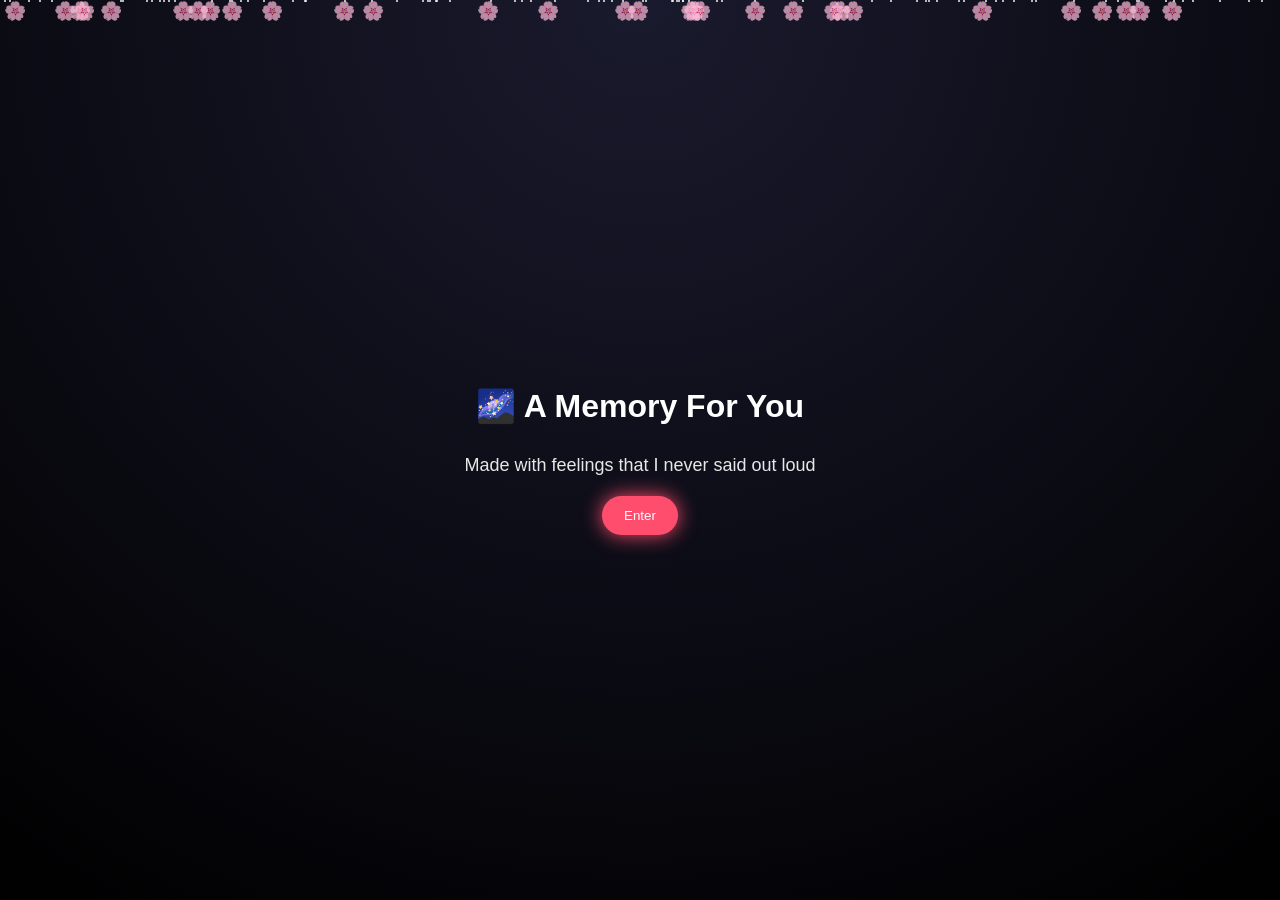
==== index.html @ fa23498d "Add files via upload" ====
<!DOCTYPE html>
<html>
<head>
<meta charset="UTF-8">
<title>Love World</title>
<link rel="stylesheet" href="style.css">
</head>

<body class="fade">

<div class="sky"></div>

<div class="center">
    <h1 class="title">🌌 A Memory For You</h1>
    <p class="text">Made with feelings that I never said out loud</p>

    <button onclick="go()">Enter</button>
</div>

<audio id="bgm" loop>
    <source src="music.mp3">
</audio>

<script src="script.js"></script>

<script>
createSky();

function go(){
    startMusic();
    window.location.href = "page2.html";
}
</script>

</body>
</html>
---- style.css ----
body {
    margin: 0;
    font-family: Arial;
    color: white;
    background: black;
    overflow-x: hidden;
}

/* 🌌 SKY */
.sky {
    position: fixed;
    width: 100%;
    height: 100%;
    background: radial-gradient(circle at top, #1a1a2e, #000);
    z-index: -3;
}

/* ✨ STARS */
.star {
    position: absolute;
    width: 2px;
    height: 2px;
    background: white;
    opacity: 0.7;
    animation: floatStar linear infinite;
}

@keyframes floatStar {
    from { transform: translateY(-10px); }
    to { transform: translateY(100vh); }
}

/* 🌸 BLOSSOMS */
.blossom {
    position: absolute;
    font-size: 18px;
    animation: fall linear infinite;
    opacity: 0.7;
}

@keyframes fall {
    from { transform: translateY(-10vh) rotate(0deg); }
    to { transform: translateY(110vh) rotate(360deg); }
}

/* 🎬 CENTER UI */
.center {
    height: 100vh;
    display: flex;
    flex-direction: column;
    justify-content: center;
    align-items: center;
    text-align: center;
}

/* 💖 TEXT */
.title {
    font-size: 32px;
    margin-bottom: 10px;
}

.text {
    font-size: 18px;
    margin: 20px;
    opacity: 0.9;
}

/* 🔘 BUTTON */
button, a.button {
    padding: 12px 22px;
    border-radius: 30px;
    border: none;
    background: #ff4d6d;
    color: white;
    text-decoration: none;
    box-shadow: 0 0 20px #ff4d6d;
}

/* 🌀 FADE TRANSITION */
.fade {
    animation: fadeIn 1.5s ease;
}

@keyframes fadeIn {
    from { opacity: 0; transform: scale(1.1); }
    to { opacity: 1; transform: scale(1); }
}
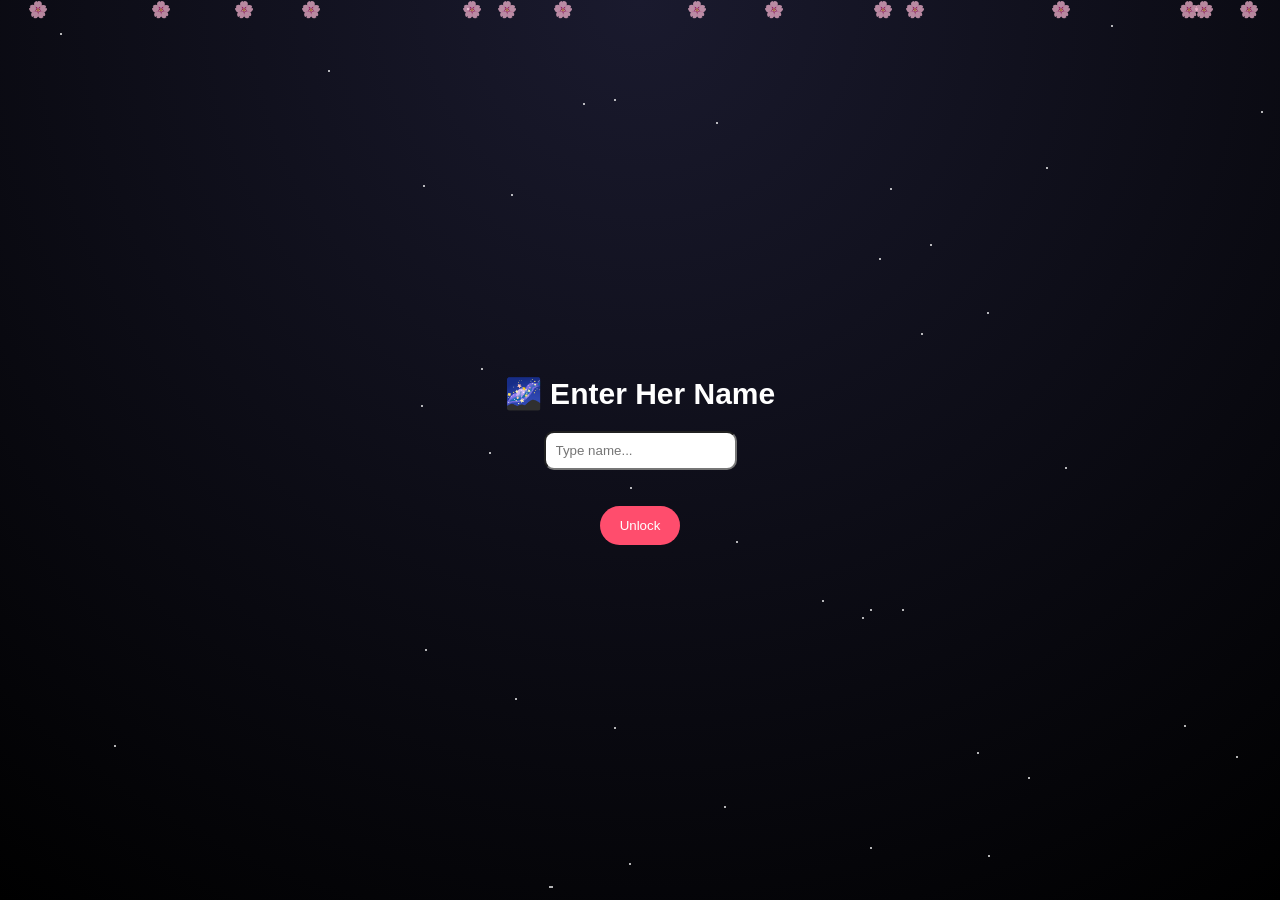
==== commit 60f68248: "Add files via upload" ====
--- a/index.html
+++ b/index.html
@@ -1,34 +1,40 @@
 <!DOCTYPE html>
 <html>
 <head>
-<meta charset="UTF-8">
-<title>Love World</title>
+<title>Love Story</title>
 <link rel="stylesheet" href="style.css">
 </head>
 
-<body class="fade">
+<body onclick="startMusic();">
 
 <div class="sky"></div>
 
 <div class="center">
-    <h1 class="title">🌌 A Memory For You</h1>
-    <p class="text">Made with feelings that I never said out loud</p>
+    <h1 class="title">🌌 Enter Her Name</h1>
 
-    <button onclick="go()">Enter</button>
+    <input id="name" placeholder="Type name..." style="padding:10px;border-radius:10px;">
+    <br><br>
+
+    <button onclick="unlock()">Unlock</button>
 </div>
 
 <audio id="bgm" loop>
     <source src="music.mp3">
 </audio>
 
-<script src="script.js"></script>
+<script src="engine.js"></script>
 
 <script>
 createSky();
 
-function go(){
-    startMusic();
-    window.location.href = "page2.html";
+function unlock(){
+    const val = document.getElementById("name").value;
+
+    if(val.toLowerCase() === "mubashira"){
+        goScene("scene2.html");
+    } else {
+        alert("Wrong name 💔");
+    }
 }
 </script>
 
--- a/style.css
+++ b/style.css
@@ -1,9 +1,9 @@
 body {
     margin: 0;
     font-family: Arial;
+    background: black;
     color: white;
-    background: black;
-    overflow-x: hidden;
+    overflow: hidden;
 }
 
 /* 🌌 SKY */
@@ -12,38 +12,32 @@
     width: 100%;
     height: 100%;
     background: radial-gradient(circle at top, #1a1a2e, #000);
-    z-index: -3;
+    z-index: -2;
 }
 
-/* ✨ STARS */
+/* ✨ STAR */
 .star {
     position: absolute;
     width: 2px;
     height: 2px;
     background: white;
     opacity: 0.7;
-    animation: floatStar linear infinite;
 }
 
-@keyframes floatStar {
-    from { transform: translateY(-10px); }
-    to { transform: translateY(100vh); }
-}
-
-/* 🌸 BLOSSOMS */
+/* 🌸 BLOSSOM */
 .blossom {
     position: absolute;
-    font-size: 18px;
+    font-size: 16px;
     animation: fall linear infinite;
     opacity: 0.7;
 }
 
 @keyframes fall {
-    from { transform: translateY(-10vh) rotate(0deg); }
-    to { transform: translateY(110vh) rotate(360deg); }
+    from { transform: translateY(-10vh); }
+    to { transform: translateY(110vh); }
 }
 
-/* 🎬 CENTER UI */
+/* 🎬 SCENES */
 .center {
     height: 100vh;
     display: flex;
@@ -55,33 +49,27 @@
 
 /* 💖 TEXT */
 .title {
-    font-size: 32px;
-    margin-bottom: 10px;
+    font-size: 30px;
 }
 
 .text {
     font-size: 18px;
+    opacity: 0.85;
     margin: 20px;
-    opacity: 0.9;
 }
 
 /* 🔘 BUTTON */
-button, a.button {
-    padding: 12px 22px;
-    border-radius: 30px;
+button {
+    padding: 12px 20px;
+    border-radius: 25px;
     border: none;
     background: #ff4d6d;
     color: white;
-    text-decoration: none;
-    box-shadow: 0 0 20px #ff4d6d;
 }
 
-/* 🌀 FADE TRANSITION */
-.fade {
-    animation: fadeIn 1.5s ease;
-}
-
-@keyframes fadeIn {
-    from { opacity: 0; transform: scale(1.1); }
-    to { opacity: 1; transform: scale(1); }
+/* 🌀 TRANSITION */
+.fade-out {
+    opacity: 0;
+    transform: scale(1.1);
+    transition: 0.7s ease;
 }
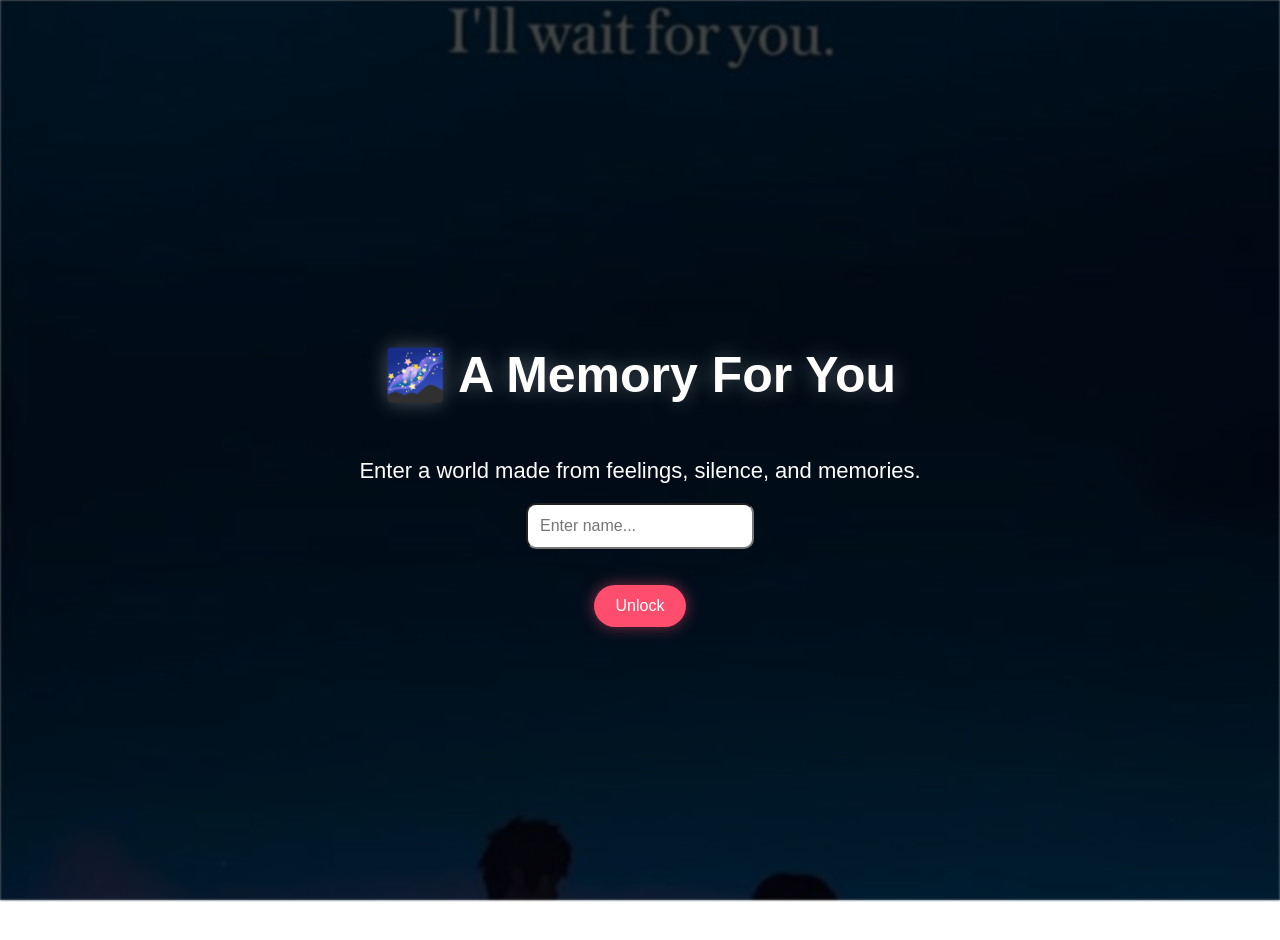
==== commit e62ab663: "Add files via upload" ====
--- a/index.html
+++ b/index.html
@@ -1,37 +1,39 @@
 <!DOCTYPE html>
 <html>
 <head>
-<title>Love Story</title>
 <link rel="stylesheet" href="style.css">
 </head>
 
-<body onclick="startMusic();">
+<body>
 
-<div class="sky"></div>
+<div class="bg"></div>
+<div class="overlay"></div>
 
 <div class="center">
-    <h1 class="title">🌌 Enter Her Name</h1>
+    <h1 class="title">🌌 A Memory For You</h1>
 
-    <input id="name" placeholder="Type name..." style="padding:10px;border-radius:10px;">
+    <p class="text">
+        Enter a world made from feelings, silence, and memories.
+    </p>
+
+    <input id="name" placeholder="Enter name..."
+    style="padding:12px;border-radius:10px;font-size:16px;">
+
     <br><br>
 
-    <button onclick="unlock()">Unlock</button>
+    <button onclick="check()">Unlock</button>
 </div>
 
 <audio id="bgm" loop>
     <source src="music.mp3">
 </audio>
 
-<script src="engine.js"></script>
+<script>
+function check(){
+    let v = document.getElementById("name").value;
 
-<script>
-createSky();
-
-function unlock(){
-    const val = document.getElementById("name").value;
-
-    if(val.toLowerCase() === "mubashira"){
-        goScene("scene2.html");
+    if(v.toLowerCase() === "mubashira"){
+        window.location.href = "page2.html";
     } else {
         alert("Wrong name 💔");
     }
--- a/style.css
+++ b/style.css
@@ -1,43 +1,38 @@
 body {
     margin: 0;
-    font-family: Arial;
-    background: black;
+    font-family: Arial, sans-serif;
     color: white;
-    overflow: hidden;
+    overflow-x: hidden;
 }
 
-/* 🌌 SKY */
+/* 🌌 BACKGROUND IMAGE (YOUR PINTEREST ANIME IMAGE) */
+.bg {
+    position: fixed;
+    width: 100%;
+    height: 100%;
+    background: url("bg.jpg") center/cover no-repeat;
+    z-index: -3;
+    filter: brightness(0.5) blur(1px);
+}
+
+/* DARK OVERLAY (IMPORTANT FOR READABILITY) */
+.overlay {
+    position: fixed;
+    width: 100%;
+    height: 100%;
+    background: rgba(0,0,0,0.45);
+    z-index: -2;
+}
+
+/* 🌸 SKY EFFECT LAYER (OPTIONAL) */
 .sky {
     position: fixed;
     width: 100%;
     height: 100%;
-    background: radial-gradient(circle at top, #1a1a2e, #000);
-    z-index: -2;
+    z-index: -1;
 }
 
-/* ✨ STAR */
-.star {
-    position: absolute;
-    width: 2px;
-    height: 2px;
-    background: white;
-    opacity: 0.7;
-}
-
-/* 🌸 BLOSSOM */
-.blossom {
-    position: absolute;
-    font-size: 16px;
-    animation: fall linear infinite;
-    opacity: 0.7;
-}
-
-@keyframes fall {
-    from { transform: translateY(-10vh); }
-    to { transform: translateY(110vh); }
-}
-
-/* 🎬 SCENES */
+/* 💖 MAIN LAYOUT */
 .center {
     height: 100vh;
     display: flex;
@@ -45,31 +40,58 @@
     justify-content: center;
     align-items: center;
     text-align: center;
+    padding: 20px;
 }
 
-/* 💖 TEXT */
+/* 🌟 FIXED BIG TEXT (IMPORTANT) */
 .title {
-    font-size: 30px;
+    font-size: clamp(28px, 6vw, 50px);
+    font-weight: bold;
+    text-shadow: 0 0 20px rgba(255,255,255,0.3);
 }
 
 .text {
-    font-size: 18px;
-    opacity: 0.85;
-    margin: 20px;
+    font-size: clamp(16px, 4.5vw, 22px);
+    max-width: 700px;
+    line-height: 1.6;
+    margin: 15px;
 }
 
-/* 🔘 BUTTON */
-button {
-    padding: 12px 20px;
-    border-radius: 25px;
+/* 🔘 BUTTONS */
+button, a {
+    padding: 12px 22px;
+    border-radius: 30px;
     border: none;
     background: #ff4d6d;
     color: white;
+    text-decoration: none;
+    font-size: 16px;
+    box-shadow: 0 0 15px rgba(255,77,109,0.5);
 }
 
-/* 🌀 TRANSITION */
+/* 📸 HER PHOTO CARD */
+.photo-card {
+    margin-top: 25px;
+    text-align: center;
+    animation: float 4s ease-in-out infinite;
+}
+
+.photo-card img {
+    width: min(220px, 60vw);
+    border-radius: 20px;
+    box-shadow: 0 0 25px rgba(255, 100, 150, 0.5);
+}
+
+/* FLOAT ANIMATION */
+@keyframes float {
+    0% { transform: translateY(0px); }
+    50% { transform: translateY(-10px); }
+    100% { transform: translateY(0px); }
+}
+
+/* 🌀 PAGE TRANSITION */
 .fade-out {
     opacity: 0;
-    transform: scale(1.1);
-    transition: 0.7s ease;
+    transform: scale(1.05);
+    transition: 0.6s ease;
 }
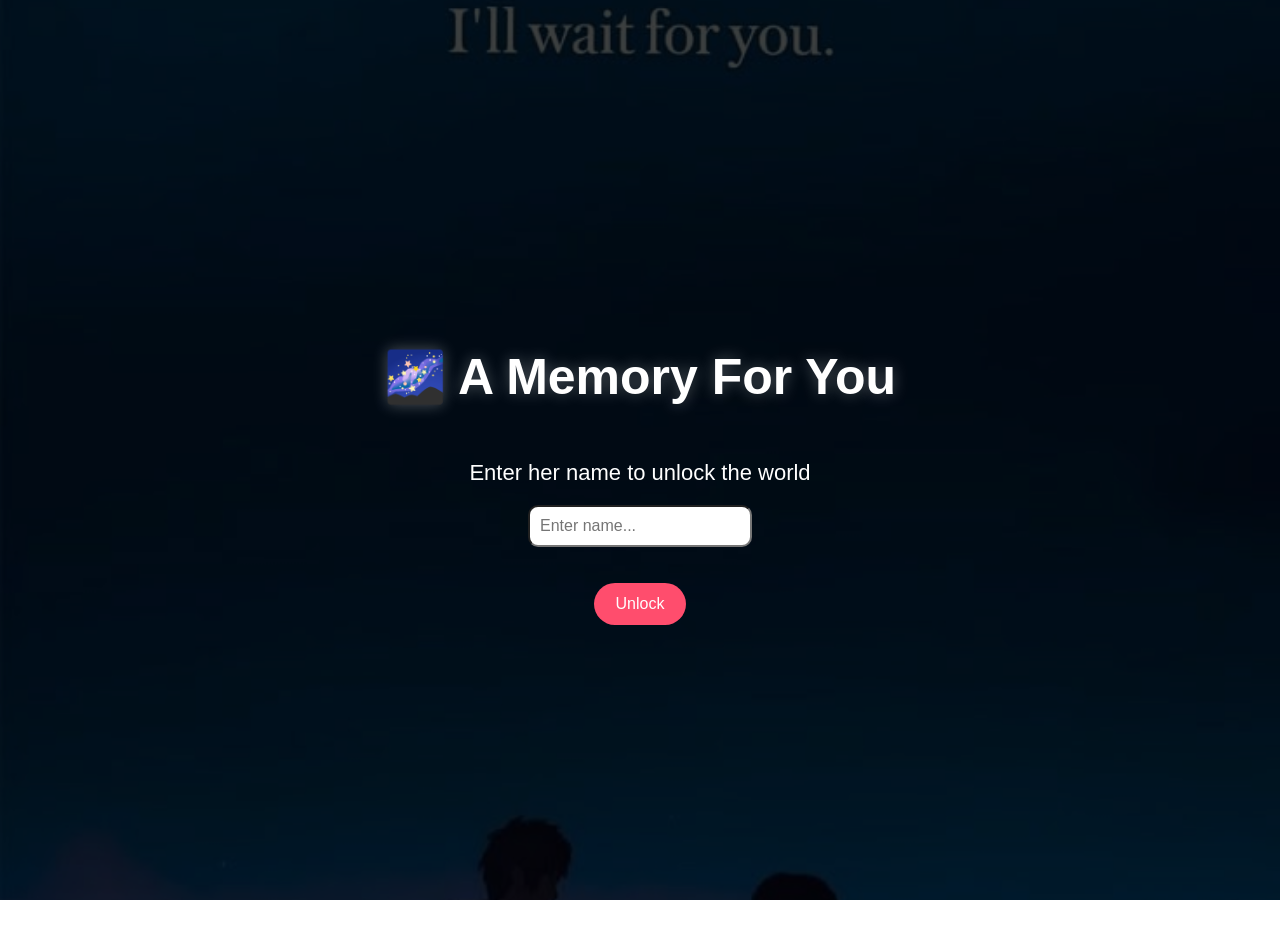
==== commit c841731f: "Add files via upload" ====
--- a/index.html
+++ b/index.html
@@ -4,7 +4,7 @@
 <link rel="stylesheet" href="style.css">
 </head>
 
-<body>
+<body onclick="initMusic()">
 
 <div class="bg"></div>
 <div class="overlay"></div>
@@ -12,12 +12,10 @@
 <div class="center">
     <h1 class="title">🌌 A Memory For You</h1>
 
-    <p class="text">
-        Enter a world made from feelings, silence, and memories.
-    </p>
+    <p class="text">Enter her name to unlock the world</p>
 
     <input id="name" placeholder="Enter name..."
-    style="padding:12px;border-radius:10px;font-size:16px;">
+    style="padding:10px;border-radius:10px;font-size:16px;">
 
     <br><br>
 
@@ -28,12 +26,16 @@
     <source src="music.mp3">
 </audio>
 
+<script src="engine.js"></script>
+
 <script>
+initMusic();
+
 function check(){
     let v = document.getElementById("name").value;
 
     if(v.toLowerCase() === "mubashira"){
-        window.location.href = "page2.html";
+        goPage("scene2.html");
     } else {
         alert("Wrong name 💔");
     }
--- a/style.css
+++ b/style.css
@@ -5,17 +5,17 @@
     overflow-x: hidden;
 }
 
-/* 🌌 BACKGROUND IMAGE (YOUR PINTEREST ANIME IMAGE) */
+/* 🌌 BACKGROUND IMAGE */
 .bg {
     position: fixed;
     width: 100%;
     height: 100%;
     background: url("bg.jpg") center/cover no-repeat;
+    filter: brightness(0.45);
     z-index: -3;
-    filter: brightness(0.5) blur(1px);
 }
 
-/* DARK OVERLAY (IMPORTANT FOR READABILITY) */
+/* DARK OVERLAY */
 .overlay {
     position: fixed;
     width: 100%;
@@ -24,15 +24,20 @@
     z-index: -2;
 }
 
-/* 🌸 SKY EFFECT LAYER (OPTIONAL) */
-.sky {
-    position: fixed;
-    width: 100%;
-    height: 100%;
-    z-index: -1;
+/* 🌸 BLOSSOMS */
+.blossom {
+    position: absolute;
+    font-size: 16px;
+    opacity: 0.7;
+    animation: fall linear infinite;
 }
 
-/* 💖 MAIN LAYOUT */
+@keyframes fall {
+    from { transform: translateY(-10vh); }
+    to { transform: translateY(110vh); }
+}
+
+/* 💖 CENTER LAYOUT */
 .center {
     height: 100vh;
     display: flex;
@@ -43,11 +48,10 @@
     padding: 20px;
 }
 
-/* 🌟 FIXED BIG TEXT (IMPORTANT) */
+/* 🌟 BIG RESPONSIVE TEXT */
 .title {
-    font-size: clamp(28px, 6vw, 50px);
-    font-weight: bold;
-    text-shadow: 0 0 20px rgba(255,255,255,0.3);
+    font-size: clamp(30px, 6vw, 50px);
+    text-shadow: 0 0 15px rgba(255,255,255,0.3);
 }
 
 .text {
@@ -57,39 +61,25 @@
     margin: 15px;
 }
 
-/* 🔘 BUTTONS */
-button, a {
+/* 🔘 BUTTON */
+button {
     padding: 12px 22px;
-    border-radius: 30px;
+    border-radius: 25px;
     border: none;
     background: #ff4d6d;
     color: white;
-    text-decoration: none;
     font-size: 16px;
-    box-shadow: 0 0 15px rgba(255,77,109,0.5);
 }
 
-/* 📸 HER PHOTO CARD */
-.photo-card {
-    margin-top: 25px;
-    text-align: center;
-    animation: float 4s ease-in-out infinite;
+/* 📸 PHOTO CARD */
+.photo {
+    width: min(220px, 70vw);
+    border-radius: 20px;
+    box-shadow: 0 0 25px rgba(255,100,150,0.4);
+    margin-top: 15px;
 }
 
-.photo-card img {
-    width: min(220px, 60vw);
-    border-radius: 20px;
-    box-shadow: 0 0 25px rgba(255, 100, 150, 0.5);
-}
-
-/* FLOAT ANIMATION */
-@keyframes float {
-    0% { transform: translateY(0px); }
-    50% { transform: translateY(-10px); }
-    100% { transform: translateY(0px); }
-}
-
-/* 🌀 PAGE TRANSITION */
+/* 🌀 TRANSITION */
 .fade-out {
     opacity: 0;
     transform: scale(1.05);
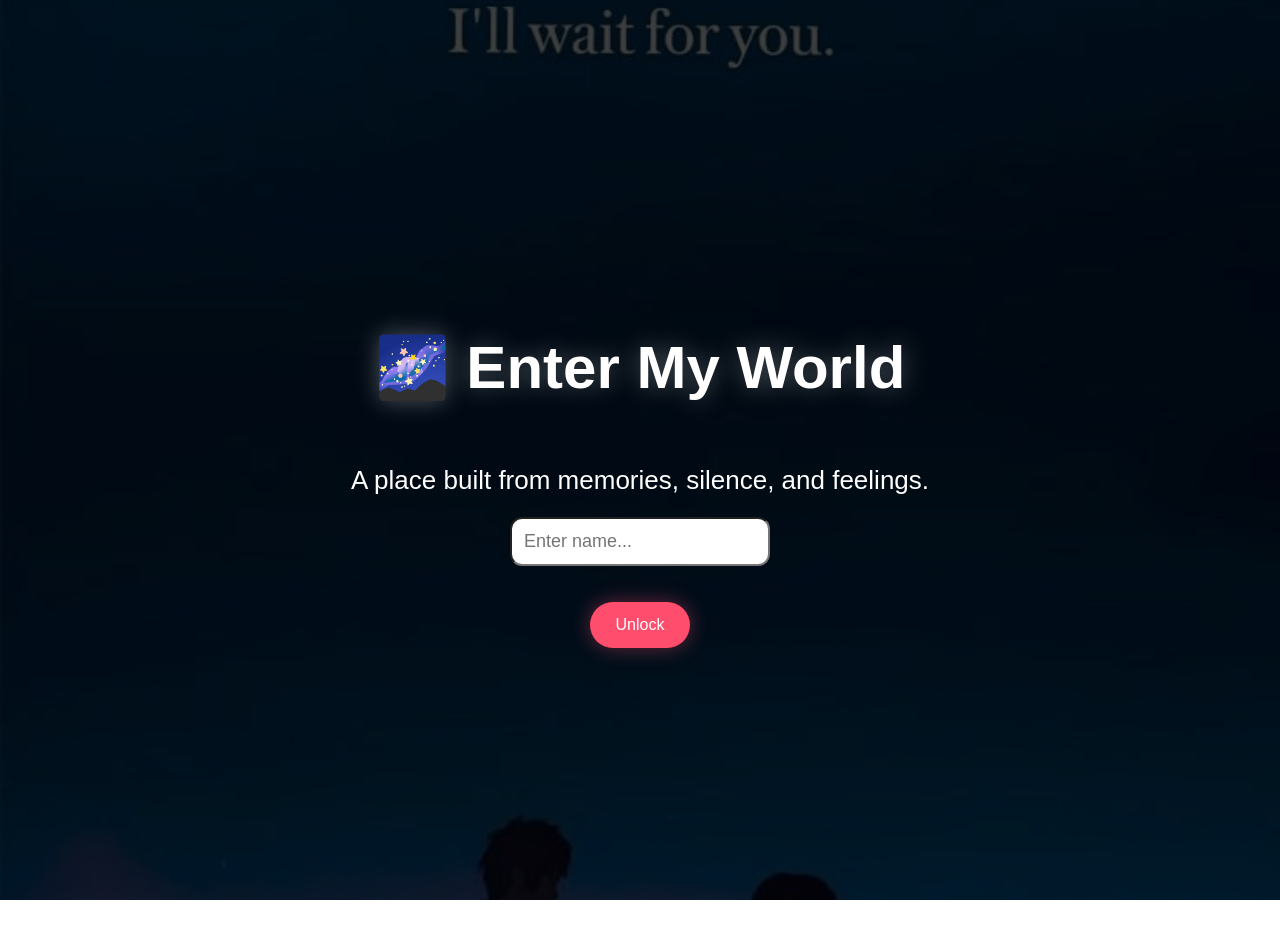
==== commit 945ee8fe: "Add files via upload" ====
--- a/index.html
+++ b/index.html
@@ -4,22 +4,26 @@
 <link rel="stylesheet" href="style.css">
 </head>
 
-<body onclick="initMusic()">
+<body>
 
 <div class="bg"></div>
 <div class="overlay"></div>
 
 <div class="center">
-    <h1 class="title">🌌 A Memory For You</h1>
 
-    <p class="text">Enter her name to unlock the world</p>
+    <h1 class="title">🌌 Enter My World</h1>
+
+    <p class="text">
+        A place built from memories, silence, and feelings.
+    </p>
 
     <input id="name" placeholder="Enter name..."
-    style="padding:10px;border-radius:10px;font-size:16px;">
+    style="padding:12px;border-radius:12px;font-size:18px;">
 
     <br><br>
 
     <button onclick="check()">Unlock</button>
+
 </div>
 
 <audio id="bgm" loop>
--- a/style.css
+++ b/style.css
@@ -24,20 +24,7 @@
     z-index: -2;
 }
 
-/* 🌸 BLOSSOMS */
-.blossom {
-    position: absolute;
-    font-size: 16px;
-    opacity: 0.7;
-    animation: fall linear infinite;
-}
-
-@keyframes fall {
-    from { transform: translateY(-10vh); }
-    to { transform: translateY(110vh); }
-}
-
-/* 💖 CENTER LAYOUT */
+/* 💖 MAIN LAYOUT */
 .center {
     height: 100vh;
     display: flex;
@@ -48,38 +35,39 @@
     padding: 20px;
 }
 
-/* 🌟 BIG RESPONSIVE TEXT */
+/* 🌟 BIG CINEMATIC TEXT */
 .title {
-    font-size: clamp(30px, 6vw, 50px);
-    text-shadow: 0 0 15px rgba(255,255,255,0.3);
+    font-size: clamp(34px, 7vw, 60px);
+    text-shadow: 0 0 25px rgba(255,255,255,0.3);
 }
 
 .text {
-    font-size: clamp(16px, 4.5vw, 22px);
-    max-width: 700px;
-    line-height: 1.6;
+    font-size: clamp(18px, 5vw, 26px);
+    max-width: 800px;
+    line-height: 1.7;
     margin: 15px;
 }
 
 /* 🔘 BUTTON */
 button {
-    padding: 12px 22px;
-    border-radius: 25px;
+    padding: 14px 26px;
+    border-radius: 30px;
     border: none;
     background: #ff4d6d;
     color: white;
     font-size: 16px;
+    box-shadow: 0 0 20px rgba(255,77,109,0.4);
 }
 
-/* 📸 PHOTO CARD */
+/* 📸 HER IMAGE (NOW BIG) */
 .photo {
-    width: min(220px, 70vw);
-    border-radius: 20px;
-    box-shadow: 0 0 25px rgba(255,100,150,0.4);
-    margin-top: 15px;
+    width: min(320px, 85vw);
+    border-radius: 25px;
+    box-shadow: 0 0 35px rgba(255,100,150,0.5);
+    margin-top: 20px;
 }
 
-/* 🌀 TRANSITION */
+/* 🌸 FADE TRANSITION */
 .fade-out {
     opacity: 0;
     transform: scale(1.05);
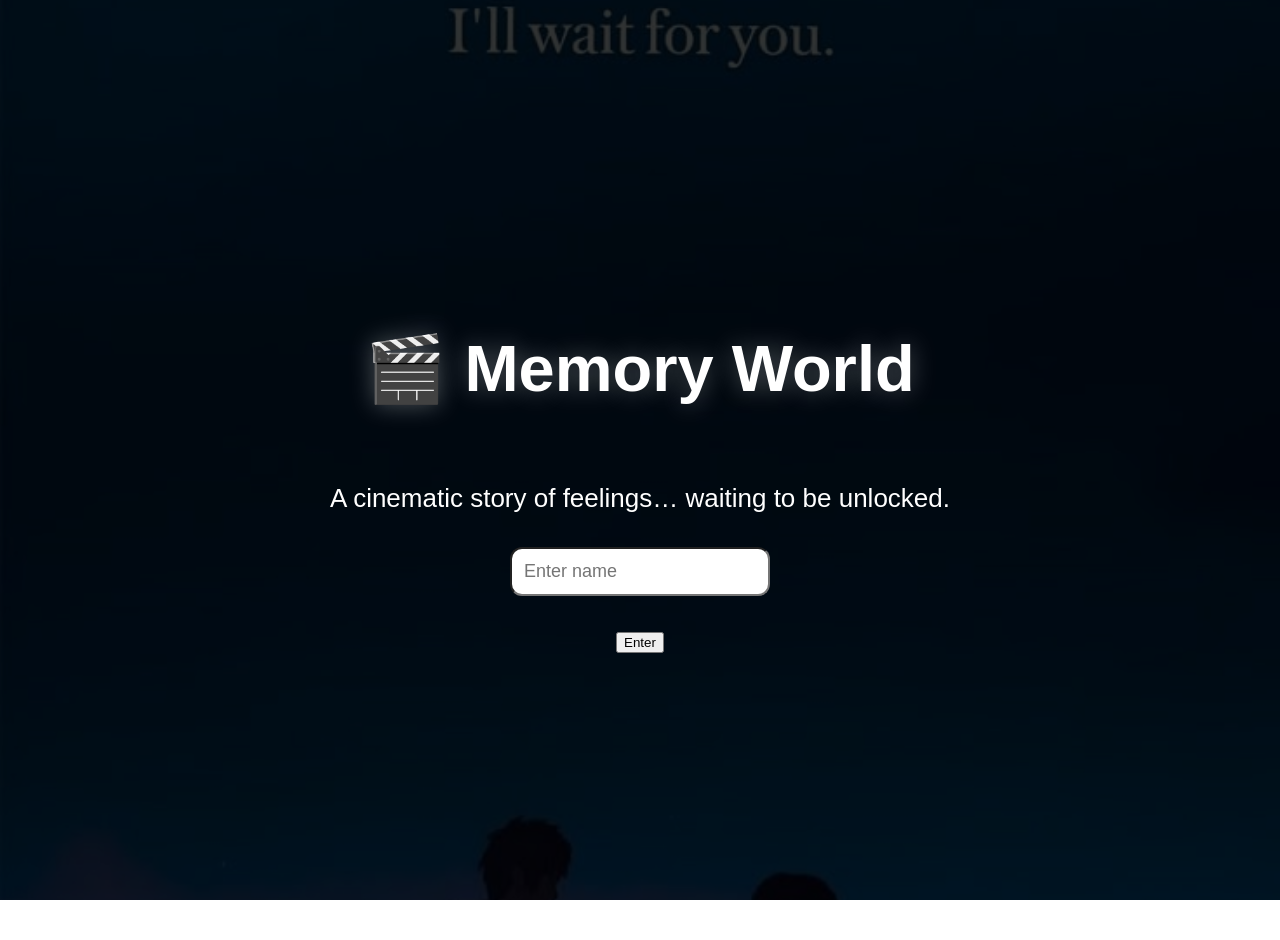
==== commit df336bca: "Add files via upload" ====
--- a/index.html
+++ b/index.html
@@ -4,25 +4,26 @@
 <link rel="stylesheet" href="style.css">
 </head>
 
-<body>
+<body onclick="initMusic()">
 
 <div class="bg"></div>
 <div class="overlay"></div>
+<div class="particles"></div>
 
 <div class="center">
 
-    <h1 class="title">🌌 Enter My World</h1>
+    <h1 class="title">🎬 Memory World</h1>
 
     <p class="text">
-        A place built from memories, silence, and feelings.
+        A cinematic story of feelings… waiting to be unlocked.
     </p>
 
-    <input id="name" placeholder="Enter name..."
+    <input id="name" placeholder="Enter name"
     style="padding:12px;border-radius:12px;font-size:18px;">
 
     <br><br>
 
-    <button onclick="check()">Unlock</button>
+    <button onclick="unlock()">Enter</button>
 
 </div>
 
@@ -35,13 +36,13 @@
 <script>
 initMusic();
 
-function check(){
+function unlock(){
     let v = document.getElementById("name").value;
 
     if(v.toLowerCase() === "mubashira"){
-        goPage("scene2.html");
+        goPage("scene1.html");
     } else {
-        alert("Wrong name 💔");
+        alert("Access denied 💔");
     }
 }
 </script>
--- a/style.css
+++ b/style.css
@@ -1,17 +1,17 @@
 body {
     margin: 0;
-    font-family: Arial, sans-serif;
+    font-family: Arial;
     color: white;
     overflow-x: hidden;
 }
 
-/* 🌌 BACKGROUND IMAGE */
+/* 🌌 BACKGROUND */
 .bg {
     position: fixed;
     width: 100%;
     height: 100%;
     background: url("bg.jpg") center/cover no-repeat;
-    filter: brightness(0.45);
+    filter: brightness(0.4);
     z-index: -3;
 }
 
@@ -20,11 +20,30 @@
     position: fixed;
     width: 100%;
     height: 100%;
-    background: rgba(0,0,0,0.45);
+    background: rgba(0,0,0,0.5);
     z-index: -2;
 }
 
-/* 💖 MAIN LAYOUT */
+/* 🌸 PARTICLES */
+.particles {
+    position: fixed;
+    width: 100%;
+    height: 100%;
+    pointer-events: none;
+}
+
+.particle {
+    position: absolute;
+    font-size: 14px;
+    animation: fall linear infinite;
+}
+
+@keyframes fall {
+    from { transform: translateY(-10vh); }
+    to { transform: translateY(110vh); }
+}
+
+/* 💖 CENTER */
 .center {
     height: 100vh;
     display: flex;
@@ -35,9 +54,9 @@
     padding: 20px;
 }
 
-/* 🌟 BIG CINEMATIC TEXT */
+/* 🌌 BIG CINEMATIC TEXT */
 .title {
-    font-size: clamp(34px, 7vw, 60px);
+    font-size: clamp(32px, 7vw, 65px);
     text-shadow: 0 0 25px rgba(255,255,255,0.3);
 }
 
@@ -45,31 +64,28 @@
     font-size: clamp(18px, 5vw, 26px);
     max-width: 800px;
     line-height: 1.7;
-    margin: 15px;
 }
 
-/* 🔘 BUTTON */
-button {
-    padding: 14px 26px;
-    border-radius: 30px;
-    border: none;
-    background: #ff4d6d;
-    color: white;
-    font-size: 16px;
-    box-shadow: 0 0 20px rgba(255,77,109,0.4);
+/* 📸 IMAGE (BIG HERO STYLE) */
+.photo {
+    width: min(350px, 85vw);
+    border-radius: 25px;
+    box-shadow: 0 0 40px rgba(255,100,150,0.5);
 }
 
-/* 📸 HER IMAGE (NOW BIG) */
-.photo {
-    width: min(320px, 85vw);
-    border-radius: 25px;
-    box-shadow: 0 0 35px rgba(255,100,150,0.5);
-    margin-top: 20px;
+/* 🌀 CAMERA ZOOM */
+.zoom-out {
+    opacity: 0;
+    transform: scale(1.2);
+    transition: 0.6s ease;
 }
 
-/* 🌸 FADE TRANSITION */
-.fade-out {
-    opacity: 0;
-    transform: scale(1.05);
-    transition: 0.6s ease;
+/* 💓 HEARTBEAT */
+.heartbeat {
+    display: inline-block;
+}
+
+.pulse {
+    transform: scale(1.1);
+    transition: 0.3s ease;
 }
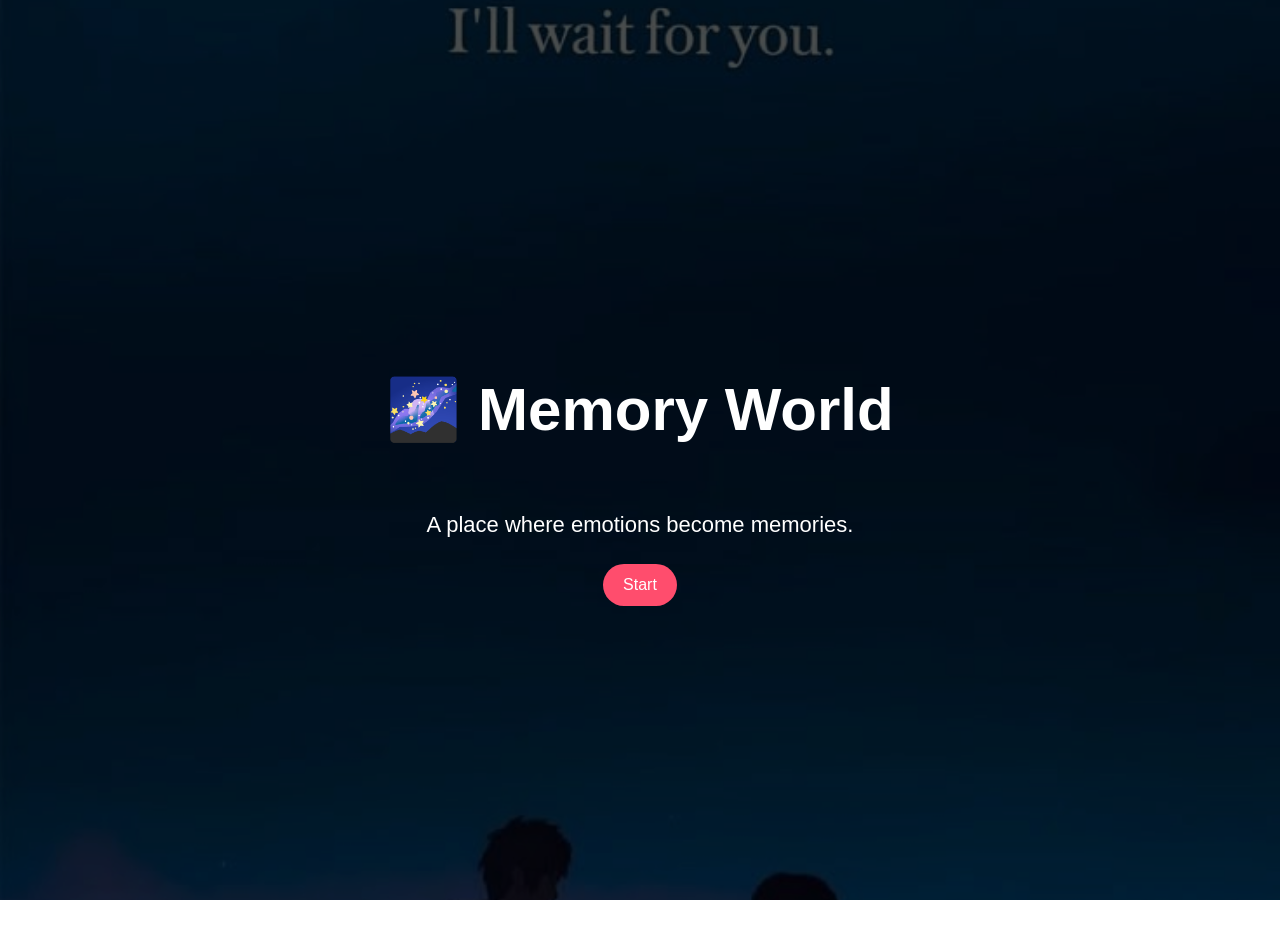
==== commit 6e78326f: "Add files via upload" ====
--- a/index.html
+++ b/index.html
@@ -8,22 +8,16 @@
 
 <div class="bg"></div>
 <div class="overlay"></div>
-<div class="particles"></div>
 
 <div class="center">
 
-    <h1 class="title">🎬 Memory World</h1>
+    <h1 class="title">🌌 Memory World</h1>
 
     <p class="text">
-        A cinematic story of feelings… waiting to be unlocked.
+        A place where emotions become memories.
     </p>
 
-    <input id="name" placeholder="Enter name"
-    style="padding:12px;border-radius:12px;font-size:18px;">
-
-    <br><br>
-
-    <button onclick="unlock()">Enter</button>
+    <button onclick="go('scene1.html')">Start</button>
 
 </div>
 
@@ -33,19 +27,5 @@
 
 <script src="engine.js"></script>
 
-<script>
-initMusic();
-
-function unlock(){
-    let v = document.getElementById("name").value;
-
-    if(v.toLowerCase() === "mubashira"){
-        goPage("scene1.html");
-    } else {
-        alert("Access denied 💔");
-    }
-}
-</script>
-
 </body>
 </html>
--- a/style.css
+++ b/style.css
@@ -3,6 +3,7 @@
     font-family: Arial;
     color: white;
     overflow-x: hidden;
+    transition: 0.5s;
 }
 
 /* 🌌 BACKGROUND */
@@ -11,36 +12,16 @@
     width: 100%;
     height: 100%;
     background: url("bg.jpg") center/cover no-repeat;
-    filter: brightness(0.4);
-    z-index: -3;
+    filter: brightness(0.5);
+    z-index: -2;
 }
 
-/* DARK OVERLAY */
 .overlay {
     position: fixed;
     width: 100%;
     height: 100%;
-    background: rgba(0,0,0,0.5);
-    z-index: -2;
-}
-
-/* 🌸 PARTICLES */
-.particles {
-    position: fixed;
-    width: 100%;
-    height: 100%;
-    pointer-events: none;
-}
-
-.particle {
-    position: absolute;
-    font-size: 14px;
-    animation: fall linear infinite;
-}
-
-@keyframes fall {
-    from { transform: translateY(-10vh); }
-    to { transform: translateY(110vh); }
+    background: rgba(0,0,0,0.4);
+    z-index: -1;
 }
 
 /* 💖 CENTER */
@@ -54,38 +35,31 @@
     padding: 20px;
 }
 
-/* 🌌 BIG CINEMATIC TEXT */
+/* 🌟 TEXT */
 .title {
-    font-size: clamp(32px, 7vw, 65px);
-    text-shadow: 0 0 25px rgba(255,255,255,0.3);
+    font-size: clamp(32px, 6vw, 60px);
 }
 
 .text {
-    font-size: clamp(18px, 5vw, 26px);
-    max-width: 800px;
-    line-height: 1.7;
+    font-size: clamp(18px, 5vw, 22px);
+    max-width: 700px;
+    line-height: 1.6;
 }
 
-/* 📸 IMAGE (BIG HERO STYLE) */
+/* 📸 IMAGE */
 .photo {
-    width: min(350px, 85vw);
-    border-radius: 25px;
-    box-shadow: 0 0 40px rgba(255,100,150,0.5);
+    width: min(300px, 80vw);
+    border-radius: 20px;
+    margin: 20px;
+    box-shadow: 0 0 25px rgba(255,100,150,0.4);
 }
 
-/* 🌀 CAMERA ZOOM */
-.zoom-out {
-    opacity: 0;
-    transform: scale(1.2);
-    transition: 0.6s ease;
-}
-
-/* 💓 HEARTBEAT */
-.heartbeat {
-    display: inline-block;
-}
-
-.pulse {
-    transform: scale(1.1);
-    transition: 0.3s ease;
+/* 🔘 BUTTON */
+button {
+    padding: 12px 20px;
+    border-radius: 25px;
+    border: none;
+    background: #ff4d6d;
+    color: white;
+    font-size: 16px;
 }
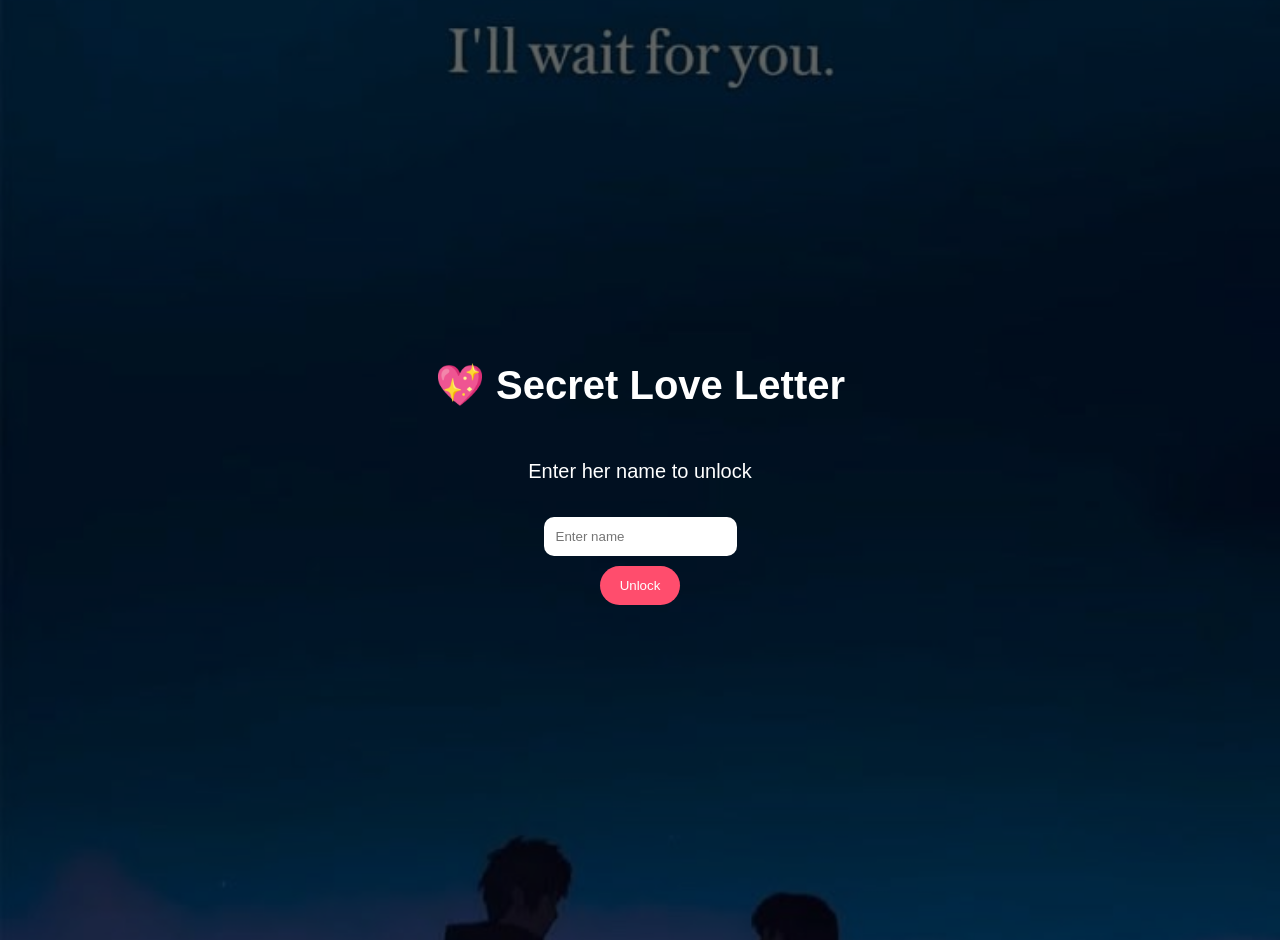
==== commit 87b5021d: "Add files via upload" ====
--- a/index.html
+++ b/index.html
@@ -6,18 +6,15 @@
 
 <body onclick="initMusic()">
 
-<div class="bg"></div>
-<div class="overlay"></div>
-
 <div class="center">
 
-    <h1 class="title">🌌 Memory World</h1>
+    <h1 class="title">💖 Secret Love Letter</h1>
 
-    <p class="text">
-        A place where emotions become memories.
-    </p>
+    <p class="text">Enter her name to unlock</p>
 
-    <button onclick="go('scene1.html')">Start</button>
+    <input id="name" placeholder="Enter name">
+
+    <button onclick="unlock()">Unlock</button>
 
 </div>
 
@@ -25,7 +22,7 @@
     <source src="music.mp3">
 </audio>
 
-<script src="engine.js"></script>
+<script src="script.js"></script>
 
 </body>
 </html>
--- a/style.css
+++ b/style.css
@@ -1,30 +1,11 @@
 body {
     margin: 0;
     font-family: Arial;
+    background: url("bg.jpg") center/cover no-repeat;
     color: white;
-    overflow-x: hidden;
-    transition: 0.5s;
 }
 
-/* 🌌 BACKGROUND */
-.bg {
-    position: fixed;
-    width: 100%;
-    height: 100%;
-    background: url("bg.jpg") center/cover no-repeat;
-    filter: brightness(0.5);
-    z-index: -2;
-}
-
-.overlay {
-    position: fixed;
-    width: 100%;
-    height: 100%;
-    background: rgba(0,0,0,0.4);
-    z-index: -1;
-}
-
-/* 💖 CENTER */
+/* DARK OVERLAY CENTER */
 .center {
     height: 100vh;
     display: flex;
@@ -32,34 +13,36 @@
     justify-content: center;
     align-items: center;
     text-align: center;
+    background: rgba(0,0,0,0.6);
     padding: 20px;
 }
 
-/* 🌟 TEXT */
+/* TEXT */
 .title {
-    font-size: clamp(32px, 6vw, 60px);
+    font-size: 40px;
 }
 
 .text {
-    font-size: clamp(18px, 5vw, 22px);
-    max-width: 700px;
+    font-size: 20px;
+    max-width: 600px;
     line-height: 1.6;
 }
 
-/* 📸 IMAGE */
-.photo {
-    width: min(300px, 80vw);
-    border-radius: 20px;
-    margin: 20px;
-    box-shadow: 0 0 25px rgba(255,100,150,0.4);
+/* INPUT */
+input {
+    padding: 12px;
+    border-radius: 10px;
+    border: none;
+    margin-top: 10px;
 }
 
-/* 🔘 BUTTON */
+/* BUTTON */
 button {
     padding: 12px 20px;
-    border-radius: 25px;
+    margin-top: 10px;
     border: none;
+    border-radius: 20px;
     background: #ff4d6d;
     color: white;
-    font-size: 16px;
+    cursor: pointer;
 }
